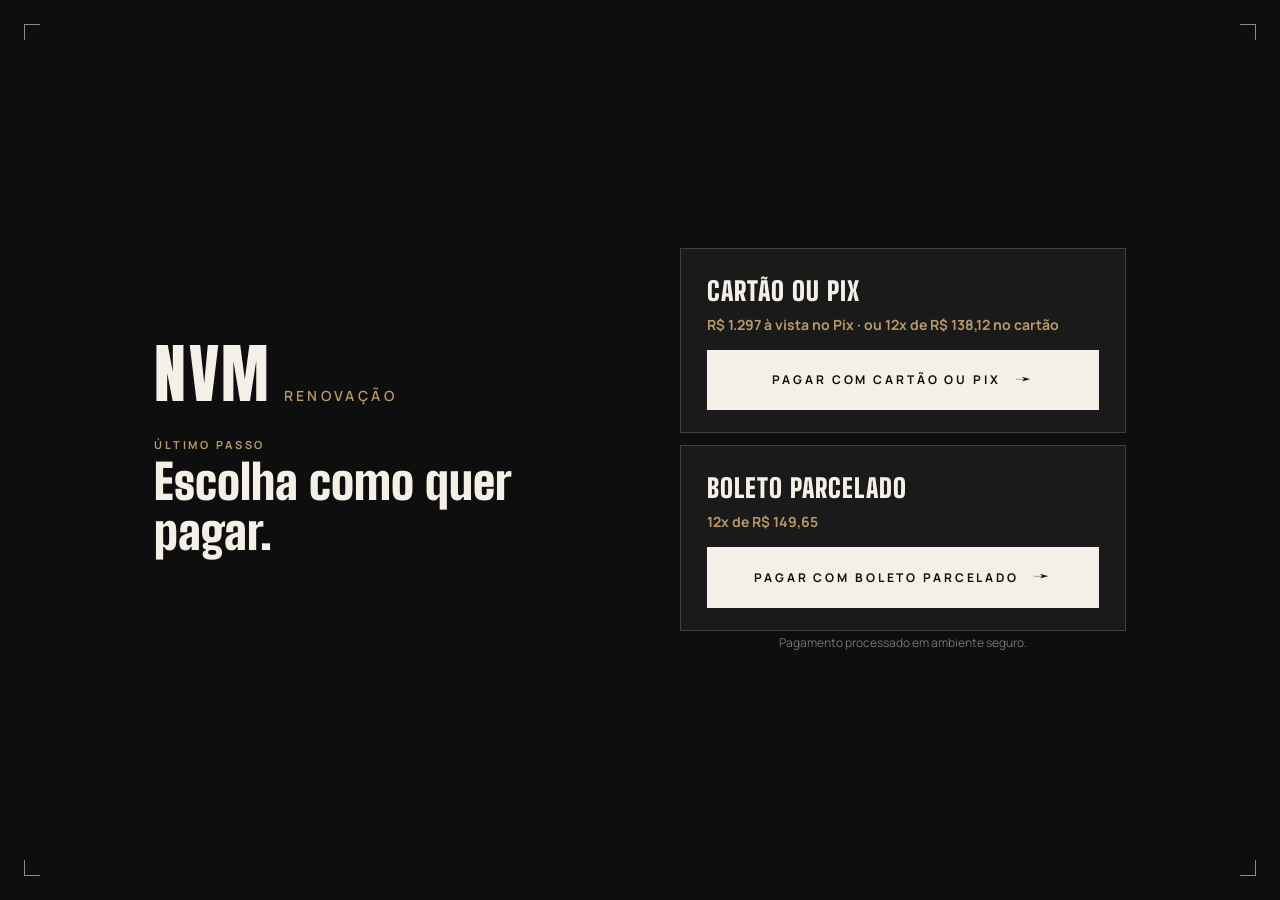
==== pre-checkout/index.html @ 09b364f6 "Add pre-checkout: pagina de escolha de pagamento Renovacao NVM Dois botoes (Cartao/Pix e Boleto parc" ====
<!DOCTYPE html>
<html lang="pt-BR">
<head>
  <meta charset="UTF-8" />
  <meta name="viewport" content="width=device-width, initial-scale=1.0" />
  <title>Escolha a forma de pagamento — Renovação NVM</title>
  <meta name="description" content="Escolha a forma de pagamento para renovar sua participação no NVM com Alzira Vasconcelos." />
  <meta name="robots" content="noindex" />

  <link rel="preconnect" href="https://fonts.googleapis.com" />
  <link rel="preconnect" href="https://fonts.gstatic.com" crossorigin />
  <link href="https://fonts.googleapis.com/css2?family=Anton&family=Big+Shoulders+Display:wght@400;700;800;900&family=Cormorant+Garamond:ital,wght@0,400;0,500;0,600;1,400;1,500&family=Italianno&family=Manrope:wght@300;400;500;600;700;800&display=swap" rel="stylesheet" />

  <link rel="stylesheet" href="../styles.css" />

  <!-- Google Tag Manager -->
  <script>(function(w,d,s,l,i){w[l]=w[l]||[];w[l].push({'gtm.start':
  new Date().getTime(),event:'gtm.js'});var f=d.getElementsByTagName(s)[0],
  j=d.createElement(s),dl=l!='dataLayer'?'&l='+l:'';j.async=true;j.src=
  'https://www.googletagmanager.com/gtm.js?id='+i+dl;f.parentNode.insertBefore(j,f);
  })(window,document,'script','dataLayer','GTM-MC8MKSW');</script>
  <!-- End Google Tag Manager -->

  <style>
    /* ===== Mobile first — tudo em uma dobra ===== */
    .prechk {
      min-height: 100vh;
      min-height: 100dvh;
      padding: 0;
      display: flex;
      align-items: center;
    }
    .prechk .container {
      padding: 24px 20px;
      display: flex;
      flex-direction: column;
      justify-content: center;
      gap: 18px;
    }

    /* Marca */
    .prechk__brand { display: flex; align-items: baseline; gap: 12px; }
    .prechk__brand-mark {
      font-family: var(--f-logo);
      font-size: 40px;
      line-height: 1;
      letter-spacing: .04em;
      color: var(--ivory);
    }
    .prechk__brand-sub {
      font-family: var(--f-sans);
      font-size: 12px;
      font-weight: 600;
      letter-spacing: .24em;
      text-transform: uppercase;
      color: var(--champagne);
    }

    /* Cabeçalho */
    .prechk__head { display: flex; flex-direction: column; gap: 4px; }
    .prechk__eyebrow {
      font-family: var(--f-sans);
      font-size: 11px;
      font-weight: 700;
      letter-spacing: .26em;
      text-transform: uppercase;
      color: var(--champagne);
    }
    .prechk__title {
      font-family: var(--f-display);
      font-weight: 900;
      font-size: 30px;
      line-height: 1.05;
      color: var(--ivory);
    }

    /* Opções */
    .pay-options { display: flex; flex-direction: column; gap: 12px; }
    .pay-option {
      display: flex;
      flex-direction: column;
      gap: 3px;
      padding: 16px 18px;
      border: 1px solid var(--line-on-dark);
      background: var(--onyx-soft);
      transition: border-color .2s, transform .2s;
    }
    .pay-option:hover { border-color: var(--champagne); transform: translateY(-2px); }
    .pay-option__label {
      font-family: var(--f-display);
      font-weight: 900;
      font-size: 22px;
      text-transform: uppercase;
      letter-spacing: .04em;
      color: var(--ivory);
    }
    .pay-option__price {
      font-family: var(--f-sans);
      font-size: 13px;
      font-weight: 700;
      color: var(--champagne);
      line-height: 1.35;
    }
    .pay-option .cta {
      margin-top: 12px;
      padding: 16px 24px;
      font-size: 12px;
      background: var(--ivory);
      color: var(--onyx);
    }
    .pay-option .cta:hover { background: var(--champagne); color: var(--onyx); }
    .prechk__note {
      font-family: var(--f-sans);
      font-size: 12px;
      color: var(--ivory);
      opacity: .45;
      text-align: center;
      margin: 2px 0 0;
    }

    /* ===== Desktop — duas colunas ===== */
    @media (min-width: 768px) {
      .prechk .container {
        flex-direction: row;
        align-items: center;
        gap: 80px;
        padding: 48px 64px;
        max-width: 1100px;
      }
      .prechk__col-left { flex: 1; }
      .prechk__col-right { flex: 1; max-width: 480px; }
      .prechk__brand-mark { font-size: 64px; }
      .prechk__brand-sub { font-size: 14px; }
      .prechk__head { margin-top: 28px; }
      .prechk__title { font-size: 48px; }
      .pay-option { padding: 22px 26px; }
      .pay-option__label { font-size: 26px; }
      .pay-option__price { font-size: 14px; }
    }
  </style>
</head>
<body>
  <!-- Google Tag Manager (noscript) -->
  <noscript><iframe src="https://www.googletagmanager.com/ns.html?id=GTM-MC8MKSW"
  height="0" width="0" style="display:none;visibility:hidden"></iframe></noscript>
  <!-- End Google Tag Manager (noscript) -->

  <section class="section section--onyx prechk">
    <div class="corner-mark corner-mark--tl" style="border-color:var(--ivory)"></div>
    <div class="corner-mark corner-mark--tr" style="border-color:var(--ivory)"></div>
    <div class="corner-mark corner-mark--bl" style="border-color:var(--ivory)"></div>
    <div class="corner-mark corner-mark--br" style="border-color:var(--ivory)"></div>

    <div class="container">
      <div class="prechk__col-left">
        <div class="prechk__brand">
          <span class="prechk__brand-mark">NVM</span>
          <span class="prechk__brand-sub">Renovação</span>
        </div>
        <div class="prechk__head">
          <span class="prechk__eyebrow">Último passo</span>
          <h1 class="prechk__title">Escolha como quer pagar.</h1>
        </div>
      </div>

      <div class="prechk__col-right">
        <div class="pay-options">
          <div class="pay-option">
            <span class="pay-option__label">Cartão ou Pix</span>
            <span class="pay-option__price">R$ 1.297 à vista no Pix · ou 12x de R$ 138,12 no cartão</span>
            <a href="https://lastlink.com/p/CA3B7E620/checkout-payment/" target="_blank" rel="noopener" class="cta cta--full" data-checkout>Pagar com Cartão ou Pix</a>
          </div>

          <div class="pay-option">
            <span class="pay-option__label">Boleto parcelado</span>
            <span class="pay-option__price">12x de R$ 149,65</span>
            <a href="https://pay.tmb.com.br/alzira/9YO246429KK" target="_blank" rel="noopener" class="cta cta--full" data-checkout>Pagar com Boleto Parcelado</a>
          </div>
        </div>
        <p class="prechk__note">Pagamento processado em ambiente seguro.</p>
      </div>
    </div>
  </section>

  <script>
    (function() {
      var params = new URLSearchParams(window.location.search);
      var utmKeys = ['utm_source', 'utm_medium', 'utm_campaign', 'utm_content', 'utm_term', 'fbclid', 'gclid'];

      var utms = new URLSearchParams();
      utmKeys.forEach(function(key) {
        if (params.has(key)) utms.set(key, params.get(key));
      });

      // Se a página não recebeu nenhuma UTM no GET, aplica o padrão.
      if (utms.toString() === '') {
        utms.set('utm_source', 'pre-checkout');
        utms.set('utm_medium', 'pre-checkout');
        utms.set('utm_campaign', 'nvm-ren-c19');
        utms.set('utm_content', 'pre-checkout');
        utms.set('utm_term', 'pre-checkout');
      }

      document.querySelectorAll('a[data-checkout]').forEach(function(a) {
        var url = new URL(a.href);
        utms.forEach(function(val, key) { url.searchParams.set(key, val); });
        a.href = url.toString();
      });
    })();
  </script>
</body>
</html>
---- styles.css ----
/* ===========================
   TOKENS
   =========================== */
:root {
  --onyx:        #0E0E0E;
  --onyx-soft:   #1A1A1A;
  --ivory:       #F4EFE7;
  --ivory-2:     #EBE4D6;
  --champagne:   #B89968;
  --champagne-2: #D4B888;

  --sand:        #E2D4BC;
  --espresso:    #2E2218;
  --mist:        #D7D2C8;
  --paper:       #FAF7F1;

  --line:        rgba(14,14,14,.12);
  --line-strong: rgba(14,14,14,.32);
  --line-on-dark: rgba(244,239,231,.18);

  --f-logo:    "Anton", "Oswald", "Arial Narrow", sans-serif;
  --f-display: "Big Shoulders Display", "Oswald", "Arial Narrow", sans-serif;
  --f-serif:   "Cormorant Garamond", "Times New Roman", serif;
  --f-sans:    "Manrope", "Helvetica Neue", Arial, sans-serif;
  --f-script:  "Italianno", "Allura", cursive;
}

/* ===========================
   RESET
   =========================== */
*, *::before, *::after { margin: 0; padding: 0; box-sizing: border-box; }
html { scroll-behavior: smooth; }
body {
  font-family: var(--f-sans);
  font-size: 18px;
  line-height: 1.6;
  color: var(--espresso);
  background: var(--ivory);
  -webkit-font-smoothing: antialiased;
}
img { max-width: 100%; display: block; }
a { text-decoration: none; color: inherit; }
ul { list-style: none; }

/* ===========================
   UTILITIES
   =========================== */
.container {
  width: 100%;
  max-width: 1440px;
  margin: 0 auto;
  padding: 0 120px;
}
.text-champagne { color: var(--champagne); }
.text-champagne-bold { color: #8C6F3A; font-weight: 600; font-style: normal; }
.text-strike {
  text-decoration: line-through;
  text-decoration-color: #C0392B;
  text-decoration-thickness: 4px;
}
.dot-champagne {
  display: inline-block;
  width: 8px;
  height: 8px;
  background: var(--champagne);
  border-radius: 50%;
  flex-shrink: 0;
}

/* ===========================
   LOGO
   =========================== */
.logo {
  display: inline-flex;
  align-items: stretch;
  gap: 0.18em;
  font-size: 80px;
  color: var(--onyx);
  line-height: 1;
}
.logo--ivory { color: var(--ivory); }
.logo__bars { display: flex; align-self: stretch; margin: 0.04em 0 0.16em; }
.logo__bars span { width: 0.075em; background: currentColor; }
.logo__words {
  display: flex;
  flex-direction: column;
  position: relative;
  padding: 0.12em 0 0.42em;
}
.logo__line {
  font-family: var(--f-logo);
  font-weight: 400;
  text-transform: uppercase;
  font-size: 1em;
  line-height: 0.96;
}
.logo__script {
  position: absolute;
  left: 0.22em;
  bottom: -0.04em;
  font-family: var(--f-script);
  font-style: italic;
  font-size: 0.46em;
  line-height: 1;
  transform: rotate(-5deg);
  transform-origin: left bottom;
  white-space: nowrap;
}

/* ===========================
   EYEBROW
   =========================== */
.eyebrow {
  font-family: var(--f-sans);
  font-size: 13px;
  font-weight: 600;
  letter-spacing: .32em;
  text-transform: uppercase;
  color: var(--espresso);
  display: inline-flex;
  align-items: center;
  gap: 14px;
}
.eyebrow::before {
  content: "";
  width: 36px;
  height: 1px;
  background: currentColor;
}
.eyebrow--champagne { color: var(--champagne); }

/* ===========================
   SECTION NUMBER
   =========================== */
.section-number {
  font-family: var(--f-display);
  font-weight: 900;
  font-size: 14px;
  letter-spacing: .12em;
  text-transform: uppercase;
  color: var(--champagne);
  margin-bottom: 32px;
}
.section-number--champagne { color: var(--champagne); }

/* ===========================
   SECTION H2
   =========================== */
.section__h2 {
  font-family: var(--f-display);
  font-weight: 900;
  font-size: 84px;
  line-height: 0.95;
  text-transform: uppercase;
  letter-spacing: -0.02em;
  color: var(--onyx);
  margin-bottom: 64px;
}
.section__h2--ivory { color: var(--ivory); }

/* ===========================
   TAG / CHIP
   =========================== */
.tag {
  display: inline-flex;
  align-items: center;
  gap: 10px;
  padding: 10px 18px;
  border: 1px solid var(--line-strong);
  font-family: var(--f-sans);
  font-size: 12px;
  font-weight: 600;
  letter-spacing: .26em;
  text-transform: uppercase;
}
.tag--gold {
  background: var(--champagne);
  color: var(--onyx);
  border-color: var(--champagne);
}

/* ===========================
   CTA
   =========================== */
.cta {
  display: inline-flex;
  align-items: center;
  gap: 14px;
  padding: 22px 36px;
  background: var(--onyx);
  color: var(--ivory);
  font-family: var(--f-sans);
  font-size: 14px;
  font-weight: 700;
  letter-spacing: .24em;
  text-transform: uppercase;
  border: 0;
  cursor: pointer;
  transition: background .2s, color .2s;
}
.cta::after {
  content: "\2192";
  font-family: var(--f-display);
  font-weight: 900;
  font-size: 18px;
}
.cta:hover { background: var(--champagne); color: var(--onyx); }

.cta--ghost {
  background: transparent;
  color: var(--onyx);
  border: 1px solid var(--onyx);
}
.cta--ghost:hover { background: var(--onyx); color: var(--ivory); }

.cta--on-dark {
  background: var(--ivory);
  color: var(--onyx);
}
.cta--on-dark:hover { background: var(--champagne); color: var(--onyx); }

.cta--ghost-dark {
  background: transparent;
  color: var(--ivory);
  border: 1px solid var(--ivory);
}
.cta--ghost-dark:hover { background: var(--ivory); color: var(--onyx); }

.cta--full { width: 100%; justify-content: center; }

/* ===========================
   PINSTRIPE
   =========================== */
.pinstripe-bar {
  width: 100%;
  height: 4px;
  background-image: url("data:image/svg+xml;utf8,<svg xmlns='http://www.w3.org/2000/svg' width='19' height='100' preserveAspectRatio='none'><rect x='18' y='0' width='1' height='100' fill='%230e0e0e' fill-opacity='0.55'/></svg>");
  background-repeat: repeat;
  background-size: 19px 100%;
}
.pinstripe-bar--gold {
  background-image: url("data:image/svg+xml;utf8,<svg xmlns='http://www.w3.org/2000/svg' width='19' height='100' preserveAspectRatio='none'><rect x='18' y='0' width='1' height='100' fill='%23b89968' fill-opacity='0.85'/></svg>");
  opacity: .4;
}
.pinstripe-bar--bottom { opacity: .6; }

.pinstripe-overlay {
  position: absolute;
  inset: 0;
  background-image: url("data:image/svg+xml;utf8,<svg xmlns='http://www.w3.org/2000/svg' width='19' height='100' preserveAspectRatio='none'><rect x='18' y='0' width='1' height='100' fill='%23f4efe7' fill-opacity='0.12'/></svg>");
  background-repeat: repeat;
  background-size: 19px 100%;
  pointer-events: none;
}

/* ===========================
   CORNER MARKS
   =========================== */
.corner-mark {
  position: absolute;
  width: 16px;
  height: 16px;
  border-color: var(--onyx);
  border-style: solid;
  border-width: 0;
  opacity: .55;
  z-index: 2;
}
.corner-mark--tl { top: 24px; left: 24px; border-top-width: 1.5px; border-left-width: 1.5px; }
.corner-mark--tr { top: 24px; right: 24px; border-top-width: 1.5px; border-right-width: 1.5px; }
.corner-mark--bl { bottom: 24px; left: 24px; border-bottom-width: 1.5px; border-left-width: 1.5px; }
.corner-mark--br { bottom: 24px; right: 24px; border-bottom-width: 1.5px; border-right-width: 1.5px; }

/* ===========================
   SECTION BASE
   =========================== */
.section {
  padding: 120px 0;
  position: relative;
}
.section--onyx { background: var(--onyx); color: var(--ivory); }
.section--paper { background: var(--paper); }
.section--ivory { background: var(--ivory); }
.section--sand { background: var(--sand); }

/* ===========================
   HERO
   =========================== */
.hero {
  background: var(--ivory);
  padding: 80px 0 120px;
  position: relative;
  min-height: 100vh;
  display: flex;
  align-items: center;
}
.hero::before {
  content: "";
  position: absolute;
  top: 0;
  left: 0;
  width: 100%;
  height: 100%;
  background: var(--ivory);
}
.hero__inner {
  position: relative;
  z-index: 1;
  display: grid;
  grid-template-columns: 1fr 1.6fr;
  gap: 80px;
  width: 100%;
  max-width: 1440px;
  margin: 0 auto;
  padding: 0 120px;
  align-items: center;
}
.hero__left {
  display: flex;
  flex-direction: column;
  gap: 32px;
}
.hero__eyebrow { margin-top: 8px; }
.hero__h1 {
  font-family: var(--f-display);
  font-weight: 900;
  font-size: clamp(64px, 8vw, 120px);
  line-height: 0.92;
  text-transform: uppercase;
  letter-spacing: -0.02em;
  color: var(--onyx);
  margin-bottom: 32px;
}
.hero__lead {
  font-family: var(--f-serif);
  font-size: 26px;
  font-style: italic;
  font-weight: 400;
  line-height: 1.5;
  color: var(--espresso);
  max-width: 600px;
  margin-bottom: 32px;
}
.hero__meta {
  display: flex;
  flex-wrap: wrap;
  gap: 24px;
  margin-top: 32px;
}
.hero__meta-item {
  display: inline-flex;
  align-items: center;
  gap: 10px;
  font-family: var(--f-sans);
  font-size: 14px;
  font-weight: 500;
  letter-spacing: .04em;
  color: var(--espresso);
}
.hero__ctas {
  display: flex;
  gap: 16px;
  flex-wrap: wrap;
}

/* ===========================
   CHECK LIST (Seção 02)
   =========================== */
.check-list { max-width: 720px; }
.check-list__item {
  display: flex;
  align-items: flex-start;
  gap: 18px;
  padding: 24px 0;
  border-bottom: 1px solid var(--line-on-dark);
  font-family: var(--f-serif);
  font-size: 24px;
  font-style: italic;
  font-weight: 400;
  line-height: 1.4;
  color: var(--ivory);
}
.check-list__item .dot-champagne { margin-top: 10px; }

/* ===========================
   PILARES (Seção 03)
   =========================== */
.pilares-grid {
  display: grid;
  grid-template-columns: repeat(3, 1fr);
  gap: 2px;
}
.pilar-card {
  background: var(--ivory);
  padding: 48px 36px;
  border: 1px solid var(--line);
  position: relative;
}
.pilar-card__number {
  font-family: var(--f-display);
  font-weight: 900;
  font-size: 72px;
  line-height: 1;
  color: var(--champagne);
  display: block;
  margin-bottom: 16px;
}
.pilar-card .eyebrow { margin-bottom: 12px; }
.pilar-card__title {
  font-family: var(--f-display);
  font-weight: 900;
  font-size: 36px;
  line-height: 1;
  text-transform: uppercase;
  letter-spacing: -0.01em;
  color: var(--onyx);
  margin-bottom: 16px;
}
.pilar-card__sub {
  font-family: var(--f-serif);
  font-size: 18px;
  font-style: italic;
  line-height: 1.5;
  color: var(--espresso);
}

/* ===========================
   MANIFESTO (Seção 04)
   =========================== */
.section--manifesto {
  background: var(--onyx);
  padding: 160px 0;
  position: relative;
  overflow: hidden;
}
.manifesto__inner { position: relative; z-index: 1; text-align: center; }
.manifesto__phrase {
  font-family: var(--f-display);
  font-weight: 900;
  font-size: clamp(80px, 14vw, 240px);
  line-height: 0.92;
  text-transform: uppercase;
  color: var(--ivory);
  margin-bottom: 48px;
}
.manifesto__sub {
  font-family: var(--f-serif);
  font-size: 24px;
  font-style: italic;
  color: var(--ivory);
  opacity: .78;
  max-width: 640px;
  margin: 0 auto;
  line-height: 1.5;
}

/* ===========================
   PROGRAMAÇÃO (Seção 05)
   =========================== */
.prog-grid {
  display: grid;
  grid-template-columns: 1fr 1fr;
  gap: 64px;
}
.prog-day .tag { margin-bottom: 32px; }
.prog-item {
  display: flex;
  gap: 24px;
  padding: 28px 0;
  border-bottom: 1px solid var(--line);
  align-items: flex-start;
}
.prog-item__time {
  font-family: var(--f-display);
  font-weight: 900;
  font-size: 13px;
  letter-spacing: .12em;
  color: var(--champagne);
  text-transform: uppercase;
  white-space: nowrap;
  min-width: 60px;
  padding-top: 4px;
}
.prog-item__title {
  font-family: var(--f-sans);
  font-weight: 700;
  font-size: 18px;
  color: var(--onyx);
  margin-bottom: 4px;
}
.prog-item__desc {
  font-family: var(--f-sans);
  font-size: 15px;
  color: var(--espresso);
  opacity: .75;
  line-height: 1.5;
}

/* ===========================
   INFO PRÁTICAS (Seção 05)
   =========================== */
.info-grid {
  display: grid;
  grid-template-columns: 1fr 1fr;
  gap: 0;
  max-width: 800px;
}
.info-item {
  padding: 32px 0;
  border-bottom: 1px solid var(--line);
  display: flex;
  flex-direction: column;
  gap: 6px;
}
.info-item__label {
  font-family: var(--f-display);
  font-weight: 900;
  font-size: 13px;
  letter-spacing: .12em;
  text-transform: uppercase;
  color: var(--champagne);
}
.info-item__value {
  font-family: var(--f-sans);
  font-size: 18px;
  font-weight: 500;
  color: var(--onyx);
}

/* ===========================
   BIO (Seção 06)
   =========================== */
.bio-grid {
  display: grid;
  grid-template-columns: 1fr 1.2fr;
  gap: 80px;
  align-items: center;
}
.bio-photo { position: relative; }
.bio-photo__img {
  width: 100%;
  aspect-ratio: 3/4;
  object-fit: cover;
  object-position: center top;
}
.bio-text .eyebrow { margin-bottom: 16px; }
.bio-text .section__h2 { margin-bottom: 32px; }
.bio-text__lead {
  font-family: var(--f-serif);
  font-size: 24px;
  font-style: italic;
  line-height: 1.5;
  color: var(--espresso);
  margin-bottom: 20px;
  max-width: 520px;
}
.bio-text__body {
  font-family: var(--f-sans);
  font-size: 17px;
  line-height: 1.7;
  color: var(--espresso);
  margin-bottom: 16px;
  max-width: 520px;
}
.bio-creds { margin-bottom: 40px; }
.bio-creds li {
  display: flex;
  align-items: center;
  gap: 14px;
  font-family: var(--f-sans);
  font-size: 16px;
  font-weight: 500;
  color: var(--espresso);
  padding: 8px 0;
}
.bio-signature {
  font-family: var(--f-script);
  font-size: 54px;
  color: var(--champagne);
  display: block;
}

/* ===========================
   DEPOIMENTOS (Seção 07)
   =========================== */
.depo-grid {
  display: grid;
  grid-template-columns: repeat(3, 1fr);
  gap: 24px;
}
.depo-card {
  background: var(--paper);
  padding: 48px 36px;
  border: 1px solid var(--line);
}
.depo-card__text {
  font-family: var(--f-serif);
  font-size: 22px;
  font-style: italic;
  line-height: 1.5;
  color: var(--espresso);
  margin-bottom: 24px;
}
.depo-card__author {
  font-family: var(--f-sans);
  font-size: 12px;
  font-weight: 600;
  letter-spacing: .26em;
  text-transform: uppercase;
  color: var(--espresso);
  opacity: .6;
}

/* ===========================
   INVESTIMENTO (Seção 08)
   =========================== */
.invest-grid {
  display: grid;
  grid-template-columns: 1fr 1fr;
  gap: 80px;
  align-items: center;
}
.invest-left__sub {
  font-family: var(--f-serif);
  font-size: 22px;
  font-style: italic;
  line-height: 1.5;
  color: var(--ivory);
  opacity: .78;
  max-width: 440px;
  margin-top: 24px;
}
.invest-card {
  background: var(--paper);
  padding: 56px 48px;
  border: 1px solid var(--line);
}
.invest-card__price {
  font-family: var(--f-display);
  font-weight: 900;
  font-size: 20px;
  text-transform: uppercase;
  letter-spacing: .06em;
  color: var(--espresso);
  margin-bottom: 4px;
}
.invest-card__price span {
  font-size: 52px;
  color: var(--onyx);
  letter-spacing: -0.02em;
}
.invest-card__avista {
  font-family: var(--f-sans);
  font-size: 16px;
  color: var(--espresso);
  opacity: .6;
  margin-bottom: 32px;
}
.invest-card__list {
  margin-bottom: 40px;
}
.invest-card__list li {
  display: flex;
  align-items: center;
  gap: 14px;
  font-family: var(--f-sans);
  font-size: 15px;
  font-weight: 500;
  color: var(--espresso);
  padding: 10px 0;
  border-bottom: 1px solid var(--line);
}
.invest-whatsapp {
  margin-top: 40px;
  text-align: center;
}

/* ===========================
   FAQ (Seção 09)
   =========================== */
.faq-list { max-width: 800px; }
.faq-item {
  border-bottom: 1px solid var(--line);
}
.faq-item__q {
  font-family: var(--f-sans);
  font-size: 18px;
  font-weight: 600;
  color: var(--onyx);
  padding: 28px 0;
  cursor: pointer;
  list-style: none;
  display: flex;
  align-items: center;
  justify-content: space-between;
}
.faq-item__q::after {
  content: "+";
  font-family: var(--f-display);
  font-weight: 900;
  font-size: 24px;
  color: var(--champagne);
  transition: transform .2s;
}
.faq-item[open] .faq-item__q::after {
  content: "\2212";
}
.faq-item__q::-webkit-details-marker { display: none; }
.faq-item__a {
  font-family: var(--f-sans);
  font-size: 16px;
  line-height: 1.6;
  color: var(--espresso);
  padding: 0 0 28px;
  max-width: 640px;
}

/* ===========================
   FOOTER (Seção 10)
   =========================== */
.footer {
  background: var(--onyx);
  padding: 100px 0 0;
  text-align: center;
}
.footer__inner {
  display: flex;
  flex-direction: column;
  align-items: center;
  gap: 48px;
  padding-bottom: 80px;
}
.logo--footer { font-size: 60px; }
.footer__cols {
  display: flex;
  gap: 64px;
  margin-top: 16px;
}
.footer__col {
  font-family: var(--f-sans);
  font-size: 13px;
  color: var(--ivory);
  opacity: .6;
  text-align: center;
}
.footer__col-title {
  font-weight: 600;
  letter-spacing: .12em;
  text-transform: uppercase;
  margin-bottom: 4px;
  opacity: 1;
  color: var(--ivory);
}

/* ===========================
   RESPONSIVO — TABLET (≤ 1024px)
   =========================== */
@media (max-width: 1024px) {
  .container { padding: 0 48px; }
  .hero__inner {
    grid-template-columns: 1fr;
    padding: 0 48px;
    gap: 48px;
  }
  .hero::before { width: 100%; height: 100%; }
  .hero { padding: 60px 0 80px; }
  .logo--hero { font-size: 60px; }
  .section__h2 { font-size: 64px; }
  .pilares-grid { grid-template-columns: repeat(2, 1fr); }
  .bio-grid { grid-template-columns: 1fr; gap: 48px; }
  .invest-grid { grid-template-columns: 1fr; gap: 48px; }
  .depo-grid { grid-template-columns: 1fr 1fr; }
}

/* ===========================
   RESPONSIVO — MOBILE (≤ 640px)
   =========================== */
@media (max-width: 640px) {
  .container { padding: 0 24px; }
  .hero__inner { padding: 0 24px; gap: 32px; }
  .hero { min-height: auto; padding: 48px 0 64px; }
  .logo--hero { font-size: 48px; }
  .hero__h1 { font-size: 52px; }
  .hero__lead { font-size: 22px; }
  .hero__meta { flex-direction: column; gap: 12px; }
  .hero__ctas { flex-direction: column; }
  .hero__ctas .cta { width: 100%; justify-content: center; }

  .section { padding: 80px 0; }
  .section__h2 { font-size: 48px; margin-bottom: 40px; }

  .pilares-grid { grid-template-columns: 1fr; }
  .pilar-card__number { font-size: 56px; }
  .pilar-card__title { font-size: 28px; }

  .manifesto__phrase { font-size: 64px; }
  .section--manifesto { padding: 100px 0; }

  .info-grid { grid-template-columns: 1fr; }
  .bio-grid { grid-template-columns: 1fr; }

  .depo-grid { grid-template-columns: 1fr; }

  .invest-grid { grid-template-columns: 1fr; }
  .invest-card { padding: 36px 24px; }
  .invest-card__price span { font-size: 40px; }

  .footer__cols { flex-direction: column; gap: 32px; }
  .logo--footer { font-size: 44px; }
}
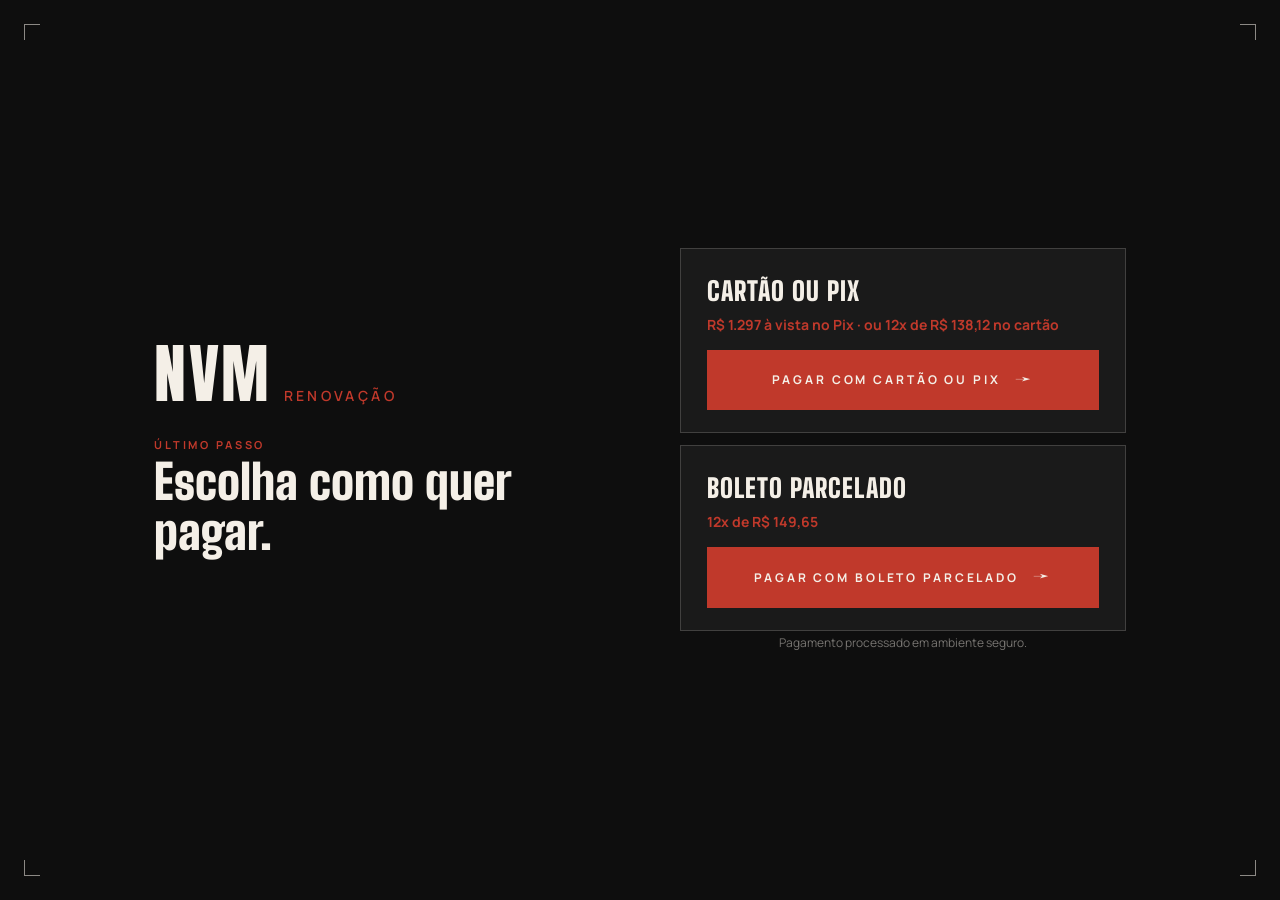
==== commit 64710db4: "pre-checkout: identidade vermelha para Renovacao NVM Substitui os acentos dourados (Imersao) por ver" ====
--- a/pre-checkout/index.html
+++ b/pre-checkout/index.html
@@ -22,6 +22,9 @@
   <!-- End Google Tag Manager -->
 
   <style>
+    /* Identidade da Renovação NVM — vermelho */
+    :root { --red: #C0392B; --red-2: #E04A38; }
+
     /* ===== Mobile first — tudo em uma dobra ===== */
     .prechk {
       min-height: 100vh;
@@ -53,7 +56,7 @@
       font-weight: 600;
       letter-spacing: .24em;
       text-transform: uppercase;
-      color: var(--champagne);
+      color: var(--red);
     }
 
     /* Cabeçalho */
@@ -64,7 +67,7 @@
       font-weight: 700;
       letter-spacing: .26em;
       text-transform: uppercase;
-      color: var(--champagne);
+      color: var(--red);
     }
     .prechk__title {
       font-family: var(--f-display);
@@ -85,7 +88,7 @@
       background: var(--onyx-soft);
       transition: border-color .2s, transform .2s;
     }
-    .pay-option:hover { border-color: var(--champagne); transform: translateY(-2px); }
+    .pay-option:hover { border-color: var(--red); transform: translateY(-2px); }
     .pay-option__label {
       font-family: var(--f-display);
       font-weight: 900;
@@ -98,17 +101,17 @@
       font-family: var(--f-sans);
       font-size: 13px;
       font-weight: 700;
-      color: var(--champagne);
+      color: var(--red);
       line-height: 1.35;
     }
     .pay-option .cta {
       margin-top: 12px;
       padding: 16px 24px;
       font-size: 12px;
-      background: var(--ivory);
-      color: var(--onyx);
-    }
-    .pay-option .cta:hover { background: var(--champagne); color: var(--onyx); }
+      background: var(--red);
+      color: var(--ivory);
+    }
+    .pay-option .cta:hover { background: var(--red-2); color: var(--ivory); }
     .prechk__note {
       font-family: var(--f-sans);
       font-size: 12px;
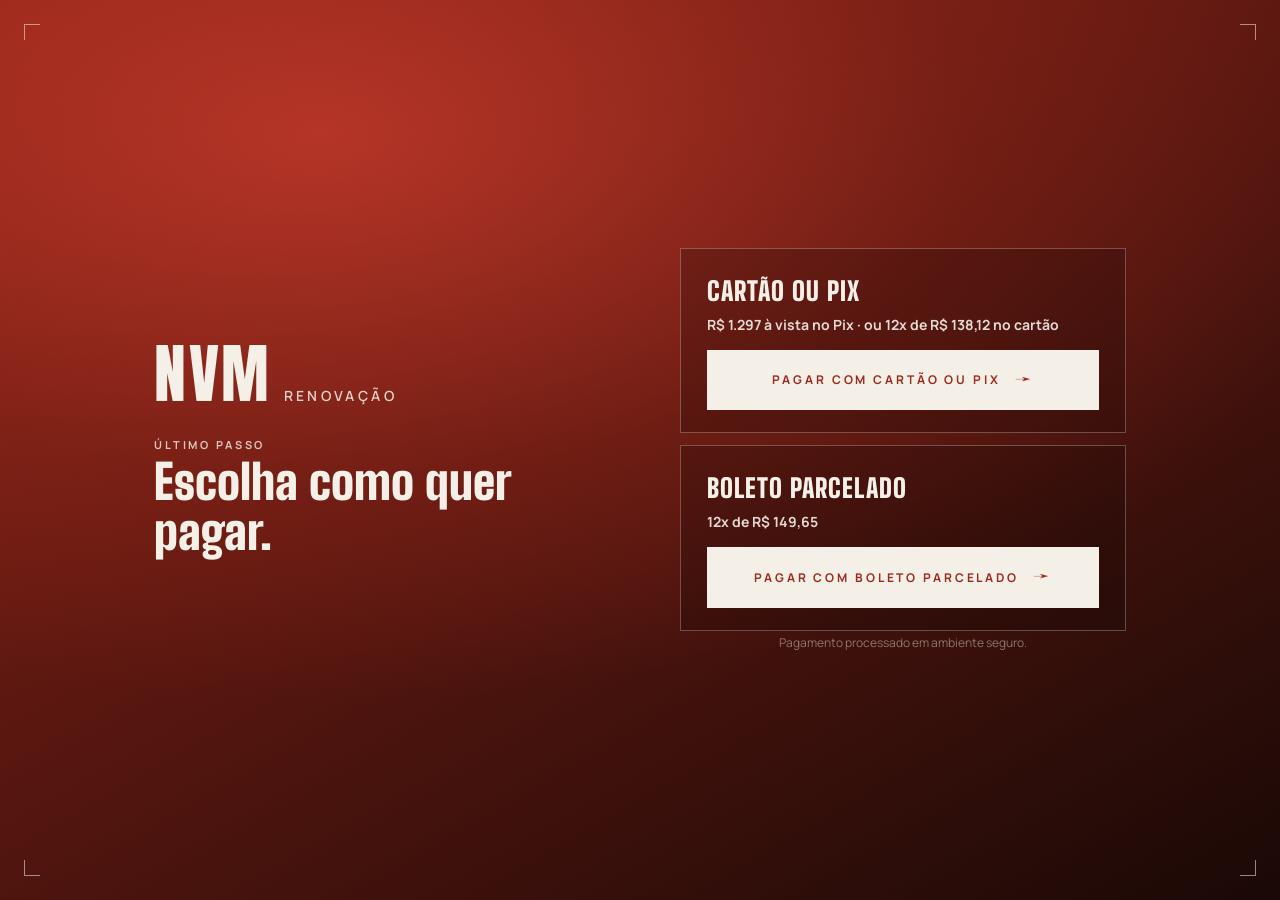
==== commit e0d37c60: "a" ====
--- a/pre-checkout/index.html
+++ b/pre-checkout/index.html
@@ -23,7 +23,7 @@
 
   <style>
     /* Identidade da Renovação NVM — vermelho */
-    :root { --red: #C0392B; --red-2: #E04A38; }
+    :root { --red: #C0392B; --red-2: #E04A38; --red-deep: #9E2A1C; --red-panel: rgba(0,0,0,.20); }
 
     /* ===== Mobile first — tudo em uma dobra ===== */
     .prechk {
@@ -32,6 +32,9 @@
       padding: 0;
       display: flex;
       align-items: center;
+      background:
+        radial-gradient(120% 90% at 25% 15%, rgba(192,57,43,.85) 0%, rgba(158,42,28,.35) 42%, rgba(0,0,0,0) 70%),
+        linear-gradient(150deg, #8E2416 0%, #5A1710 45%, #1A0906 100%);
     }
     .prechk .container {
       padding: 24px 20px;
@@ -56,7 +59,8 @@
       font-weight: 600;
       letter-spacing: .24em;
       text-transform: uppercase;
-      color: var(--red);
+      color: var(--ivory);
+      opacity: .85;
     }
 
     /* Cabeçalho */
@@ -67,7 +71,8 @@
       font-weight: 700;
       letter-spacing: .26em;
       text-transform: uppercase;
-      color: var(--red);
+      color: var(--ivory);
+      opacity: .8;
     }
     .prechk__title {
       font-family: var(--f-display);
@@ -84,11 +89,11 @@
       flex-direction: column;
       gap: 3px;
       padding: 16px 18px;
-      border: 1px solid var(--line-on-dark);
-      background: var(--onyx-soft);
+      border: 1px solid rgba(244,239,231,.28);
+      background: var(--red-panel);
       transition: border-color .2s, transform .2s;
     }
-    .pay-option:hover { border-color: var(--red); transform: translateY(-2px); }
+    .pay-option:hover { border-color: var(--ivory); transform: translateY(-2px); }
     .pay-option__label {
       font-family: var(--f-display);
       font-weight: 900;
@@ -101,17 +106,18 @@
       font-family: var(--f-sans);
       font-size: 13px;
       font-weight: 700;
-      color: var(--red);
+      color: var(--ivory);
+      opacity: .9;
       line-height: 1.35;
     }
     .pay-option .cta {
       margin-top: 12px;
       padding: 16px 24px;
       font-size: 12px;
-      background: var(--red);
-      color: var(--ivory);
-    }
-    .pay-option .cta:hover { background: var(--red-2); color: var(--ivory); }
+      background: var(--ivory);
+      color: var(--red-deep);
+    }
+    .pay-option .cta:hover { background: var(--onyx); color: var(--ivory); }
     .prechk__note {
       font-family: var(--f-sans);
       font-size: 12px;
